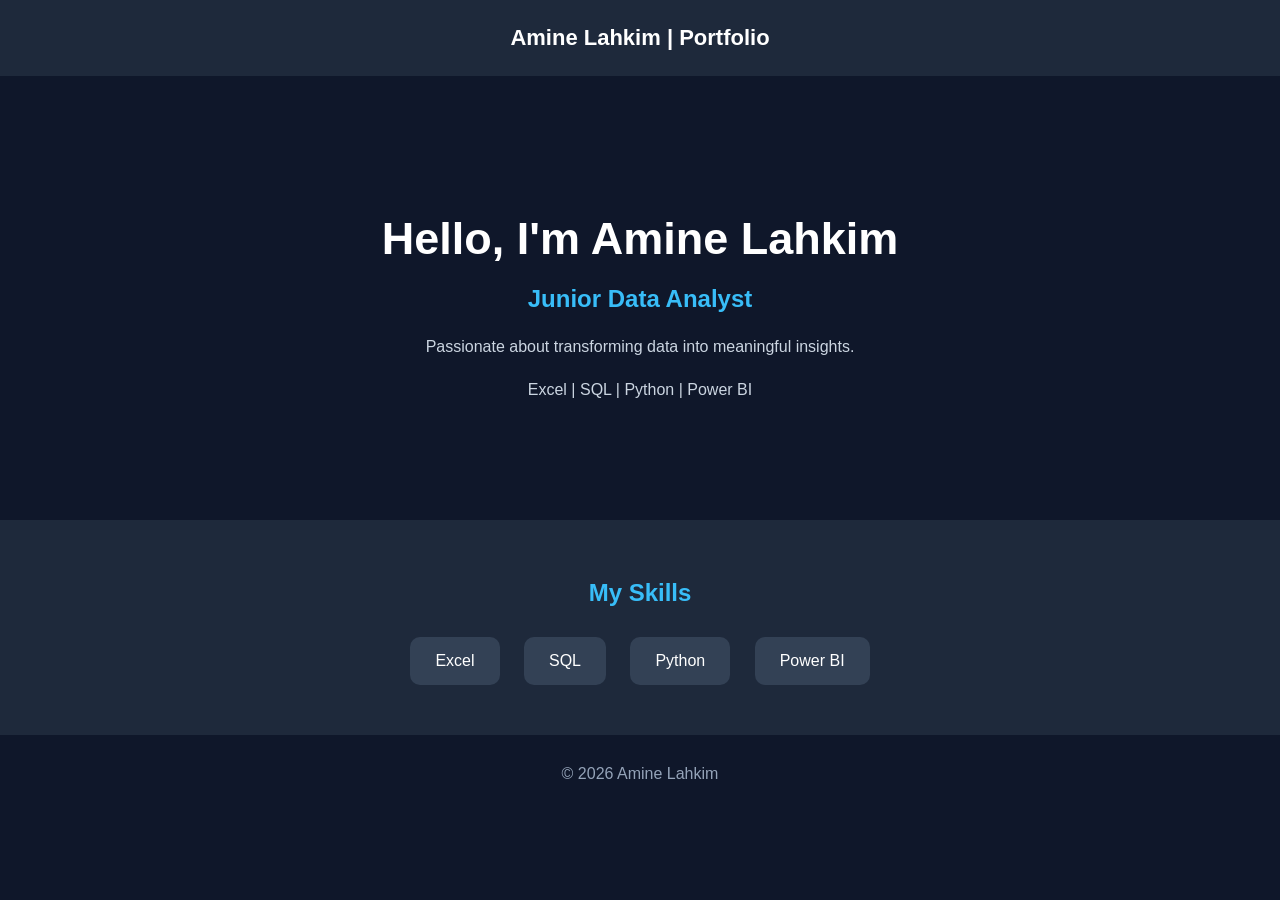
==== index.html @ a8fa1445 "Add initial HTML structure for portfolio page" ====
<!DOCTYPE html>
<html lang="en">
<head>
  <meta charset="UTF-8">
  <meta name="viewport" content="width=device-width, initial-scale=1.0">
  <title>Amine Lahkim | Data Analyst</title>
  <style>
    body {
      margin: 0;
      font-family: Arial, sans-serif;
      background: #0f172a;
      color: white;
      text-align: center;
    }

    nav {
      padding: 25px;
      background: #1e293b;
      font-size: 22px;
      font-weight: bold;
    }

    .hero {
      padding: 100px 20px;
    }

    h1 {
      font-size: 45px;
      margin-bottom: 10px;
    }

    h2 {
      color: #38bdf8;
    }

    p {
      color: #cbd5e1;
      line-height: 1.7;
    }

    .skills {
      padding: 40px 20px;
      background: #1e293b;
    }

    .skill {
      display: inline-block;
      background: #334155;
      padding: 15px 25px;
      margin: 10px;
      border-radius: 10px;
    }

    footer {
      padding: 30px;
      color: #94a3b8;
    }
  </style>
</head>
<body>

  <nav>Amine Lahkim | Portfolio</nav>

  <section class="hero">
    <h1>Hello, I'm Amine Lahkim</h1>
    <h2>Junior Data Analyst</h2>
    <p>
      Passionate about transforming data
      into meaningful insights.
    </p>
    <p>
      Excel | SQL | Python | Power BI
    </p>
  </section>

  <section class="skills">
    <h2>My Skills</h2>
    <div class="skill">Excel</div>
    <div class="skill">SQL</div>
    <div class="skill">Python</div>
    <div class="skill">Power BI</div>
  </section>

  <footer>
    © 2026 Amine Lahkim
  </footer>

</body>
</html>
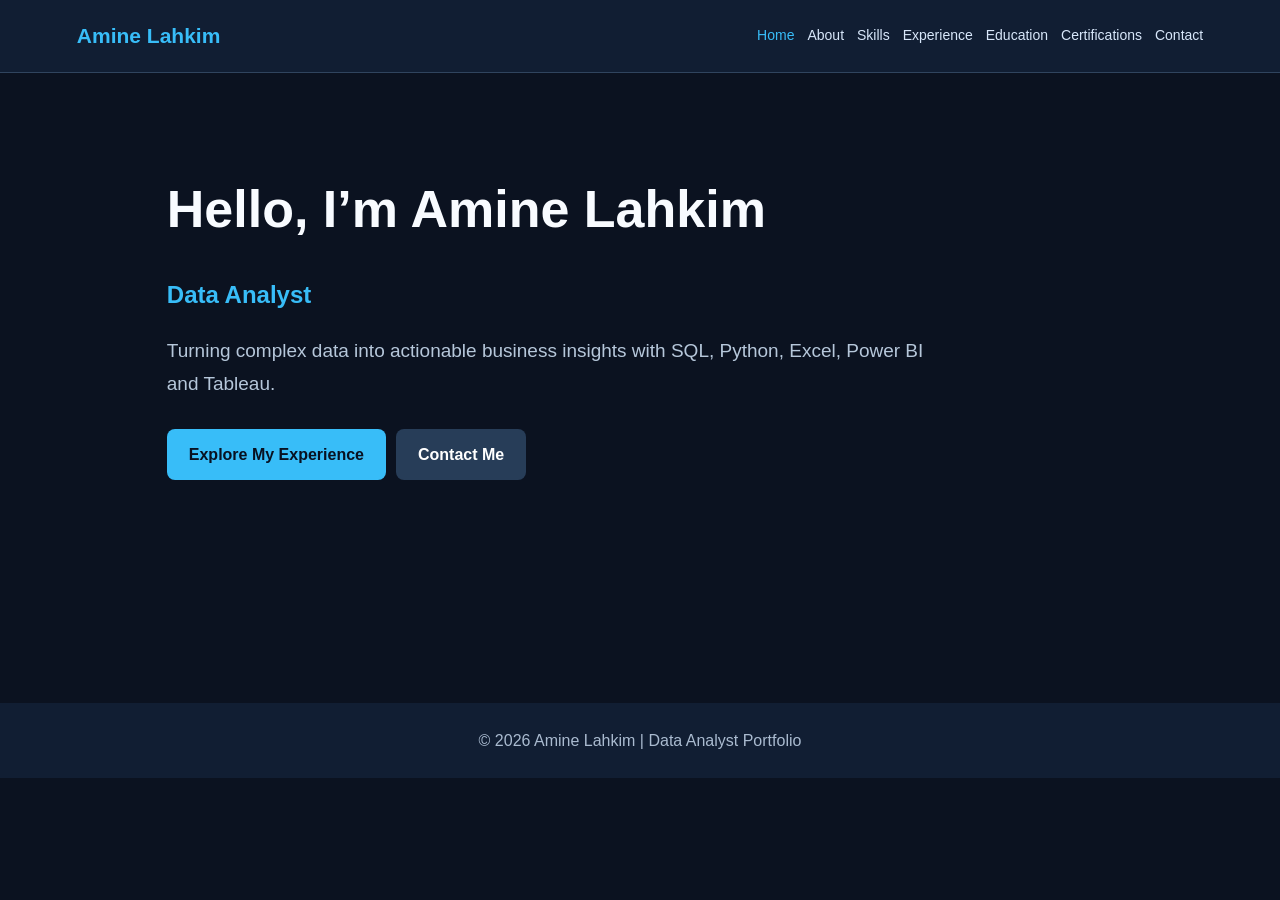
==== commit 92fb07d2: "Add files via upload" ====
--- a/index.html
+++ b/index.html
@@ -1,89 +1 @@
-<!DOCTYPE html>
-<html lang="en">
-<head>
-  <meta charset="UTF-8">
-  <meta name="viewport" content="width=device-width, initial-scale=1.0">
-  <title>Amine Lahkim | Data Analyst</title>
-  <style>
-    body {
-      margin: 0;
-      font-family: Arial, sans-serif;
-      background: #0f172a;
-      color: white;
-      text-align: center;
-    }
-
-    nav {
-      padding: 25px;
-      background: #1e293b;
-      font-size: 22px;
-      font-weight: bold;
-    }
-
-    .hero {
-      padding: 100px 20px;
-    }
-
-    h1 {
-      font-size: 45px;
-      margin-bottom: 10px;
-    }
-
-    h2 {
-      color: #38bdf8;
-    }
-
-    p {
-      color: #cbd5e1;
-      line-height: 1.7;
-    }
-
-    .skills {
-      padding: 40px 20px;
-      background: #1e293b;
-    }
-
-    .skill {
-      display: inline-block;
-      background: #334155;
-      padding: 15px 25px;
-      margin: 10px;
-      border-radius: 10px;
-    }
-
-    footer {
-      padding: 30px;
-      color: #94a3b8;
-    }
-  </style>
-</head>
-<body>
-
-  <nav>Amine Lahkim | Portfolio</nav>
-
-  <section class="hero">
-    <h1>Hello, I'm Amine Lahkim</h1>
-    <h2>Junior Data Analyst</h2>
-    <p>
-      Passionate about transforming data
-      into meaningful insights.
-    </p>
-    <p>
-      Excel | SQL | Python | Power BI
-    </p>
-  </section>
-
-  <section class="skills">
-    <h2>My Skills</h2>
-    <div class="skill">Excel</div>
-    <div class="skill">SQL</div>
-    <div class="skill">Python</div>
-    <div class="skill">Power BI</div>
-  </section>
-
-  <footer>
-    © 2026 Amine Lahkim
-  </footer>
-
-</body>
-</html>
+<!DOCTYPE html><html lang="en"><head><meta charset="UTF-8"><meta name="viewport" content="width=device-width, initial-scale=1"><meta name="description" content="Amine Lahkim — Data Analyst portfolio"><title>Home | Amine Lahkim</title><link rel="stylesheet" href="style.css"></head><body><header><a class="brand" href="index.html">Amine Lahkim</a><nav aria-label="Main navigation"><a class="active" href="index.html">Home</a><a class="" href="about.html">About</a><a class="" href="skills.html">Skills</a><a class="" href="experience.html">Experience</a><a class="" href="education.html">Education</a><a class="" href="certifications.html">Certifications</a><a class="" href="contact.html">Contact</a></nav></header><main><h1>Hello, I’m Amine Lahkim</h1><h2>Data Analyst</h2><p class="lead">Turning complex data into actionable business insights with SQL, Python, Excel, Power BI and Tableau.</p><a class="button" href="experience.html">Explore My Experience</a><a class="button secondary" href="contact.html">Contact Me</a></main><footer>© 2026 Amine Lahkim | Data Analyst Portfolio</footer></body></html>
--- a/style.css
+++ b/style.css
@@ -0,0 +1 @@
+*{box-sizing:border-box}html{scroll-behavior:smooth}body{margin:0;background:#0b1220;color:#edf4ff;font:16px/1.7 Arial,sans-serif}header{background:#111e33;border-bottom:1px solid #30445e;padding:18px 6%;display:flex;align-items:center;justify-content:space-between;gap:18px;flex-wrap:wrap}.brand{font-size:21px;font-weight:bold;color:#38bdf8;text-decoration:none}nav{display:flex;flex-wrap:wrap;gap:13px}nav a{color:#d8e7fa;text-decoration:none;font-size:14px}nav a:hover,nav a.active{color:#38bdf8}main{max-width:1100px;margin:auto;padding:70px 6%;min-height:70vh}h1{font-size:clamp(32px,5vw,52px);line-height:1.2}h1,h2,h3{color:#f8fbff}h2{color:#38bdf8}.lead{font-size:19px;color:#b6c7da;max-width:760px}.grid{display:grid;grid-template-columns:repeat(auto-fit,minmax(250px,1fr));gap:20px}.card{background:#16243a;border:1px solid #2d415a;border-radius:14px;padding:24px;margin-bottom:18px}.card h3{color:#38bdf8;margin-top:0}.card p,.card li{color:#c1cede}.tag{display:inline-block;background:#273d58;border-radius:8px;padding:6px 12px;margin:4px;color:#e3efff}.button{display:inline-block;background:#38bdf8;color:#081121;font-weight:bold;text-decoration:none;padding:12px 22px;border-radius:8px;margin:10px 10px 0 0}.button.secondary{background:#273d58;color:#fff}a{color:#75d2ff}footer{text-align:center;padding:24px;background:#111e33;color:#aabbd0}@media(max-width:650px){header{justify-content:center;text-align:center}nav{justify-content:center}main{padding:45px 6%}}
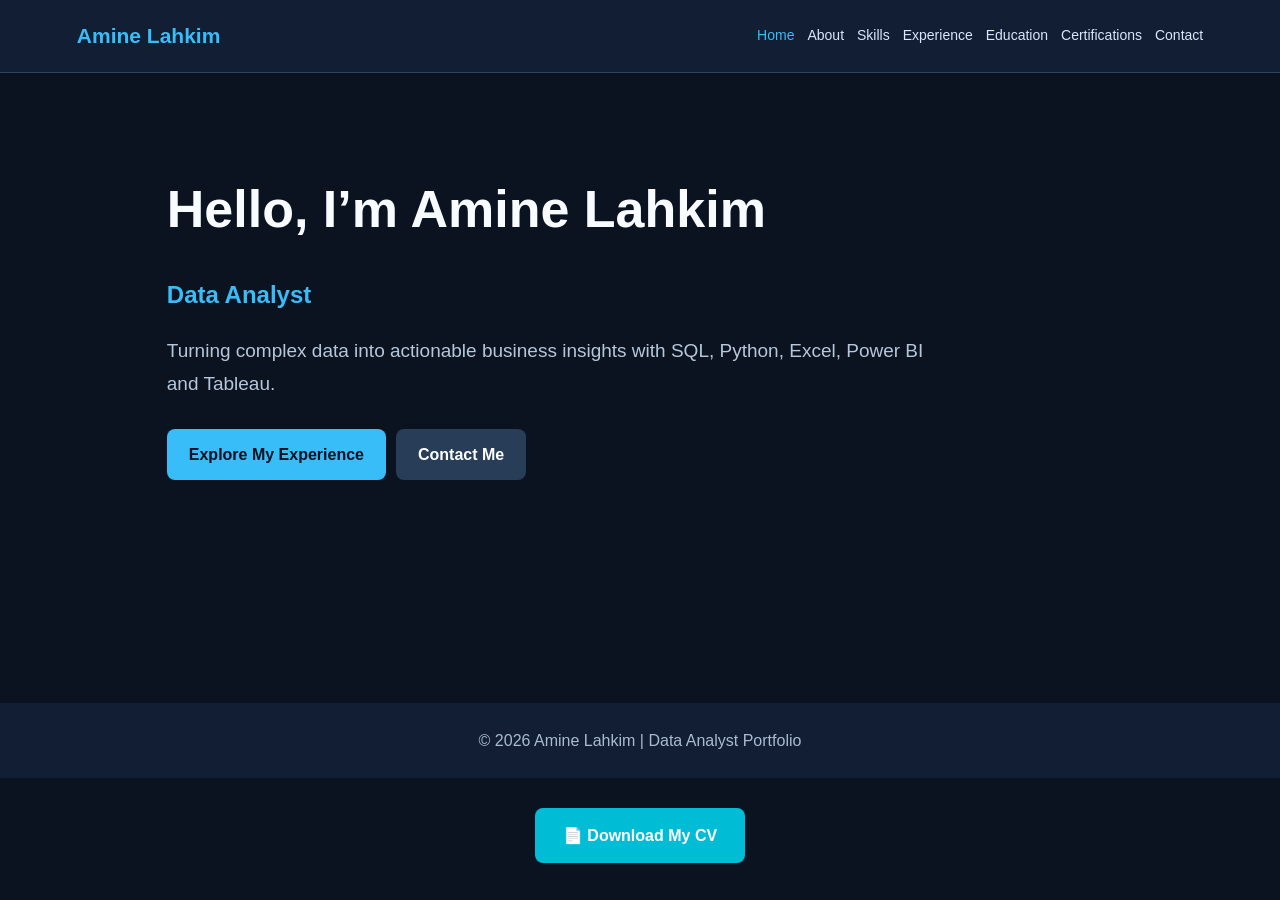
==== commit 574a6d56: "Add CV download link to index.html Added a download link for the CV in the footer." ====
--- a/index.html
+++ b/index.html
@@ -1 +1,19 @@
-<!DOCTYPE html><html lang="en"><head><meta charset="UTF-8"><meta name="viewport" content="width=device-width, initial-scale=1"><meta name="description" content="Amine Lahkim — Data Analyst portfolio"><title>Home | Amine Lahkim</title><link rel="stylesheet" href="style.css"></head><body><header><a class="brand" href="index.html">Amine Lahkim</a><nav aria-label="Main navigation"><a class="active" href="index.html">Home</a><a class="" href="about.html">About</a><a class="" href="skills.html">Skills</a><a class="" href="experience.html">Experience</a><a class="" href="education.html">Education</a><a class="" href="certifications.html">Certifications</a><a class="" href="contact.html">Contact</a></nav></header><main><h1>Hello, I’m Amine Lahkim</h1><h2>Data Analyst</h2><p class="lead">Turning complex data into actionable business insights with SQL, Python, Excel, Power BI and Tableau.</p><a class="button" href="experience.html">Explore My Experience</a><a class="button secondary" href="contact.html">Contact Me</a></main><footer>© 2026 Amine Lahkim | Data Analyst Portfolio</footer></body></html>+<!DOCTYPE html><html lang="en"><head><meta charset="UTF-8"><meta name="viewport" content="width=device-width, initial-scale=1"><meta name="description" content="Amine Lahkim — Data Analyst portfolio"><title>Home | Amine Lahkim</title><link rel="stylesheet" href="style.css"></head><body><header><a class="brand" href="index.html">Amine Lahkim</a><nav aria-label="Main navigation"><a class="active" href="index.html">Home</a><a class="" href="about.html">About</a><a class="" href="skills.html">Skills</a><a class="" href="experience.html">Experience</a><a class="" href="education.html">Education</a><a class="" href="certifications.html">Certifications</a><a class="" href="contact.html">Contact</a></nav></header><main><h1>Hello, I’m Amine Lahkim</h1><h2>Data Analyst</h2><p class="lead">Turning complex data into actionable business insights with SQL, Python, Excel, Power BI and Tableau.</p><a class="button" href="experience.html">Explore My Experience</a><a class="button secondary" href="contact.html">Contact Me</a></main><footer>© 2026 Amine Lahkim | Data Analyst Portfolio</footer><div style="text-align:center; margin:30px 0;">
+
+  <a href="Amine_Lahkim_CV.pdf"
+
+     download
+
+     style="display:inline-block; padding:14px 28px;
+
+            background:#00bcd4; color:white;
+
+            text-decoration:none; border-radius:8px;
+
+            font-weight:bold;">
+
+    📄 Download My CV
+
+  </a>
+
+</div></body></html>
